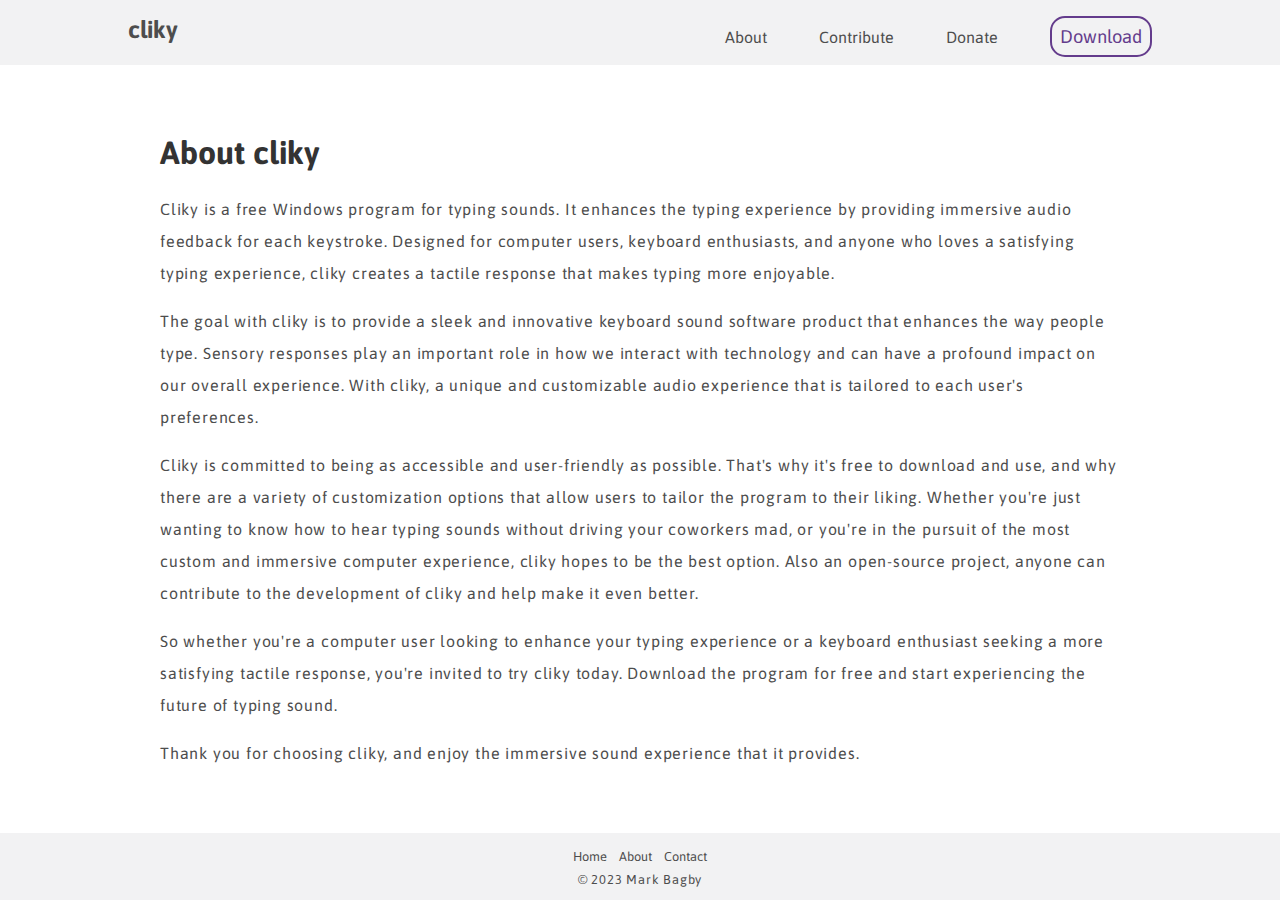
==== public/about.html @ f1ed96ce "init" ====
<!DOCTYPE html>
<html lang="en">
<head>
    <meta charset="UTF-8">
    <meta name="viewport" content="width=device-width, initial-scale=1.0">

    <link rel="icon" href="images/clikyIcon.png"/>
    <title>cliky</title>
    <meta name="description" content="Learn about cliky, the free Windows program that makes sounds when you type.
    Learn about the passion for creating a sleek and customizable software product that elevates the way you interact
    with your keyboard. Find out how cliky combines tactile response and personalized typing sound effects to deliver
    a satisfying typing journey.">

    <link rel="stylesheet" href="alts.css"/>
    <link rel="stylesheet" href="style.css"/>
    <link rel="stylesheet" href="https://fonts.googleapis.com/css?family=Asap">
    <link rel="stylesheet" href="https://fonts.googleapis.com/icon?family=Material+Icons">

    <script src="responsiveNav.js"></script>
    <script src="noDownloadAlert.js" defer></script>
</head>


<body>
<header class="padded">
    <div class="headerContainer container">
        <h2 id="title"><a href="index.html">cliky</a></h2>

        <nav>
            <div class="navList">
                <button class="navIcon" onclick="toggleResponsiveNavDisplay()"><span
                        class="material-icons-outlined material-icons">menu</span></button>

                <a href="about.html" class="animatedLink">About</a>
                <a href="contribute.html" class="animatedLink">Contribute</a>
                <a href="donate.html" class="animatedLink">Donate</a>
                <button class="shadowButton" onclick="noDownloadAlert()">Download</button>
            </div>
        </nav>
    </div>
</header>


<main>
    <div class="padded container">
        <h1>About cliky</h1>
        <p>
            Cliky is a free Windows program for typing sounds. It enhances the typing experience by providing immersive
            audio feedback for each keystroke. Designed for computer users, keyboard enthusiasts, and anyone who loves a
            satisfying typing experience, cliky creates a tactile response that makes typing more enjoyable.
        </p>
        <p>
            The goal with cliky is to provide a sleek and innovative keyboard sound software product that enhances the
            way people type. Sensory responses play an important role in how we interact with technology and can have a
            profound impact on our overall experience. With cliky, a unique and customizable audio experience that is
            tailored to each user's preferences.
        </p>
        <p>
            Cliky is committed to being as accessible and user-friendly as possible. That's why it's free to download
            and use, and why there are a variety of customization options that allow users to tailor the program to
            their liking. Whether you're just wanting to know how to hear typing sounds without driving your coworkers
            mad, or you're in the pursuit of the most custom and immersive computer experience, cliky hopes to be the
            best option. Also an open-source project, anyone can contribute to the development of cliky and help make it
            even better.
        </p>
        <p>
            So whether you're a computer user looking to enhance your typing experience or a keyboard enthusiast seeking
            a more satisfying tactile response, you're invited to try cliky today. Download the program for free and
            start experiencing the future of typing sound.
        </p>
        <p>
            Thank you for choosing cliky, and enjoy the immersive sound experience that it provides.
        </p>
    </div>
</main>


<footer>
    <div id="footerLinks" class="padded">
        <a href="./">Home</a>
        <a href="about.html">About</a>
        <a href="contact.html">Contact</a>
    </div>
    <p>&#169 2023 Mark Bagby</p>
</footer>
</body>
</html>
---- public/alts.css ----
main .container {
  margin: auto;
  padding-top: 3rem;
  padding-bottom: 3rem;
}
---- public/style.css ----
html {
    height: 100%;
}

body {
    font-family: "Asap", sans-serif;
    color: #333333;
    margin: 0;
    min-height: 100%;

    display: flex;
    flex-direction: column;
}

main {
    flex: 1 1 0%;
}

p {
    color: #4D4D4D;
    letter-spacing: .05rem;
    line-height: 2rem;
}

header a, footer a {
    color: #4D4D4D;
    text-decoration: none;
}

h2 {
    font-size: 2rem;
    margin: 0;
}

header {
    background-color: #F2F2F3;
}

img {
    max-width: 100%;
}

.headerContainer {
    display: flex;
    flex-direction: row;
    position: relative;
    justify-content: space-between;
    padding-top: 1rem;
    padding-bottom: .5rem;
}

#title {
    font-size: 1.5rem;
    color: #404040;
    display: inline;
}

#hero {
    padding-top: 15rem;
    padding-bottom: 7.5rem;
    background-color: #F2F2F3;
}

#hero .container {
    display: flex;
    flex-direction: row;
    flex-wrap: wrap;
}

#hero h1 {
    font-size: 4rem;
    margin-left: -.1rem;
    margin-block-end: .3rem;
}

#untypedText {
    visibility: hidden;
}

.heroImgContainer {
    flex-grow: 1;
    display: flex;
    flex-direction: row;
    justify-content: center;
}

nav {
    text-align: right;
    height: 100%;
    align-self: center;
}

button.navIcon {
    height: 100%;
    display: none;
    appearance: none;
    padding: 0;
    margin-left: auto;
    border: none;
    background: none;
}

button.navIcon:hover {
    cursor: pointer;
}

button.navIcon p {
    transition: color .5s ease-out;
    font-size: 1.5rem;
    margin: 0;
}

@media screen and (max-width: 1024px) {
    nav {
        align-self: auto;
    }

    .navList {
        display: flex;
        transition: max-height .5s ease-out;
        overflow: hidden;

        max-height: 27px;
        flex-direction: column;
    }

    .navList a {
        float: none;
        display: block;
        margin-bottom: 1rem;
    }

    button.navIcon {
        display: block;
    }

    .navList.responsive button.navIcon p {
        color: #909090;
    }
}

nav a, nav button {
    margin-left: 3rem;
}

.container {
    width: 100%;
    box-sizing: border-box;
    margin-left: auto;
    margin-right: auto;
}

@media screen and (min-width: 640px) {
    .container {
        max-width: 640px;
    }
}

@media screen and (min-width: 768px) {
    .container {
        max-width: 768px;
    }
}

@media screen and (min-width: 1024px) {
    .container {
        max-width: 1024px;
    }
}

@media screen and (min-width: 1536px) {
    .container {
        max-width: 1536px;
    }
}

.flexContainer {
    display: flex;
    flex-direction: row;
    position: relative;
}

.padded {
    padding-left: 2rem;
    padding-right: 2rem;
}

.shadowButton {
    border: 2px solid #643C8C;
    border-radius: 15px;
    padding: .5rem;
    background-color: rgba(0, 0, 0, 0);
    transition: all 0.3s ease;
    font-size: 1.15rem;
    color: #643C8C;
    cursor: pointer;
    font-family: "Asap", sans-serif;
}

.shadowButton:hover {
    filter: brightness(1.25);
    box-shadow: rgba(0, 0, 0, 0.25) 0 3px 8px;
    cursor: pointer;
}

#sellingPoints {
    display: flex;
    flex-direction: column;
}

#sellingPoints section {
    padding-top: 5rem;
    padding-bottom: 5rem;
}

.sellingPoint {
    max-width: 85ch;
}


#sellingPoints h2 {
    text-align: center;
}

.centerSection {
    align-self: center;
}

.leftSection {
    display: flex;
    flex-direction: row;
    flex-wrap: wrap;
    align-items: center;
    justify-content: center;
    gap: 1rem;
}

.rightSection {
    display: flex;
    flex-direction: row-reverse;
    flex-wrap: wrap;
    align-items: center;
    justify-content: center;
    gap: 1rem;
}

@media screen and (min-width: 1024px) {
    .leftSection {
        justify-content: space-between;
    }

    .rightSection {
        justify-content: space-between;
    }
}


footer {
    background-color: #F2F2F3;
    padding-top: 1rem;
    padding-bottom: 0.25rem;

    text-align: center;
    font-size: .8rem;
}

footer p {
    margin-bottom: 0;
    margin-top: 0;
}

#footerLinks {
    display: flex;
    flex-direction: row;
    flex-wrap: wrap;
    justify-content: center;
    gap: .75rem;
}


#iframeContainer {
    position: relative;
    width: 100%;
    padding-top: 56.25%;
}

#iframeContainer iframe {
    position: absolute;
    top: 0;
    left: 0;
    bottom: 0;
    right: 0;
    width: 100%;
    height: 100%;
}


@keyframes blink {
    0% {
        opacity: 0;
    }
    49% {
        opacity: 0;
    }
    50% {
        opacity: 1;
    }
    100% {
        opacity: 1;
    }
}


.centerContainer {
    display: flex;
    flex-direction: row;
    justify-content: center;
}

.textCenter {
    text-align: center;
}


.fadeUp {
    opacity: 0;
    transform: translateY(50px);
    transition: opacity .6s ease, transform .6s ease, -webkit-transform .6s ease;
}

.fadeUpShow {
    opacity: 1;
    transform: translateY(0);
}


.animatedLink {
    transition: all 0.3s ease;
}

.animatedLink:hover {
    font-size: 110%;
    filter: brightness(1.25);
}
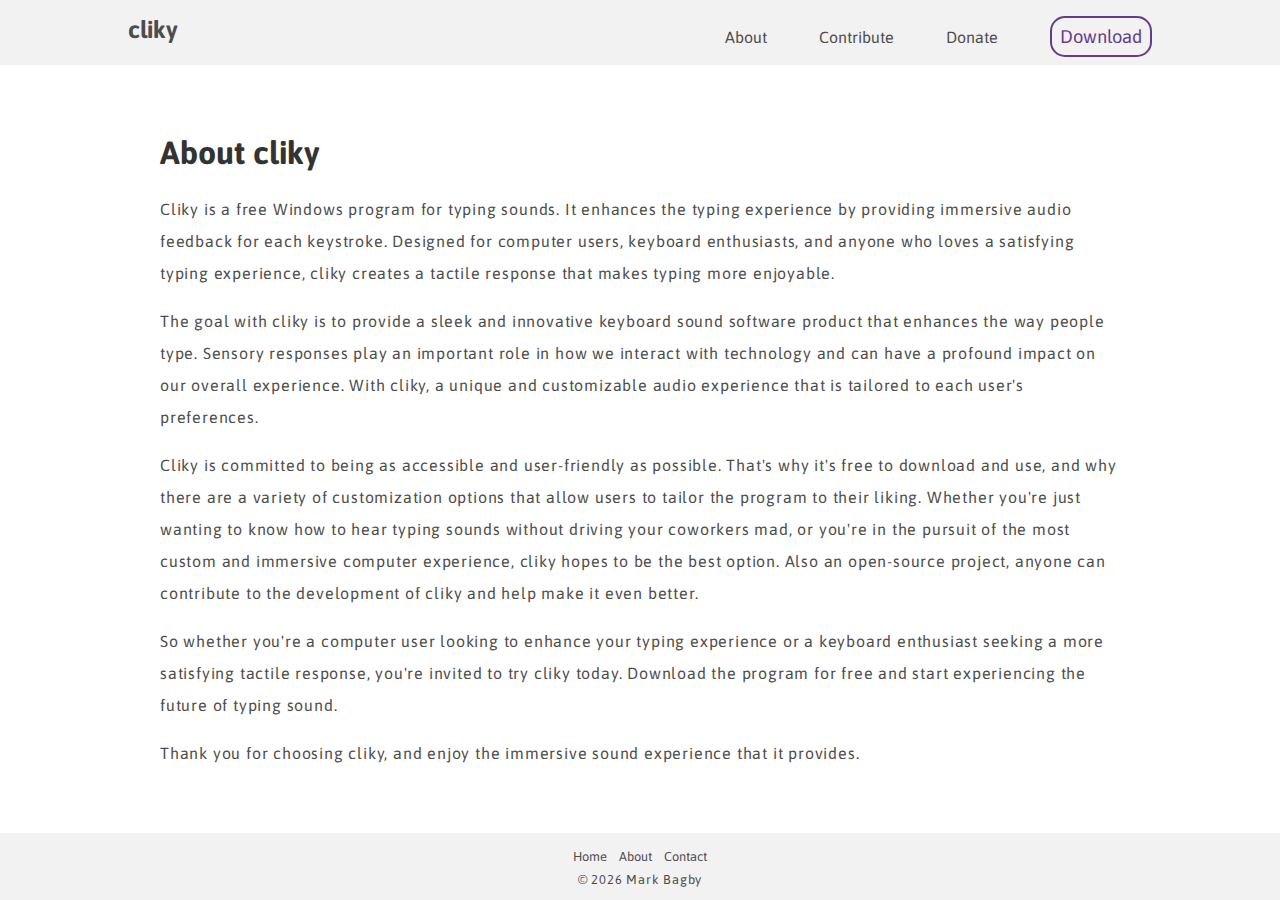
==== commit b8b42209: "year update" ====
--- a/public/about.html
+++ b/public/about.html
@@ -81,7 +81,7 @@
         <a href="about.html">About</a>
         <a href="contact.html">Contact</a>
     </div>
-    <p>&#169 2023 Mark Bagby</p>
+    <p>&#169 <script>document.write(new Date().getFullYear());</script> Mark Bagby</p>
 </footer>
 </body>
 </html>--- a/public/style.css
+++ b/public/style.css
@@ -277,21 +277,13 @@
     gap: .75rem;
 }
 
-
-#iframeContainer {
-    position: relative;
-    width: 100%;
-    padding-top: 56.25%;
-}
-
-#iframeContainer iframe {
-    position: absolute;
-    top: 0;
-    left: 0;
-    bottom: 0;
-    right: 0;
-    width: 100%;
-    height: 100%;
+#youtubeDemonstration {
+    width: 560px;
+    height: 315px;
+    max-width: 100%;
+    border: none;
+    margin-block-start: 1rem;
+    margin-block-end: 1rem;
 }
 
 
